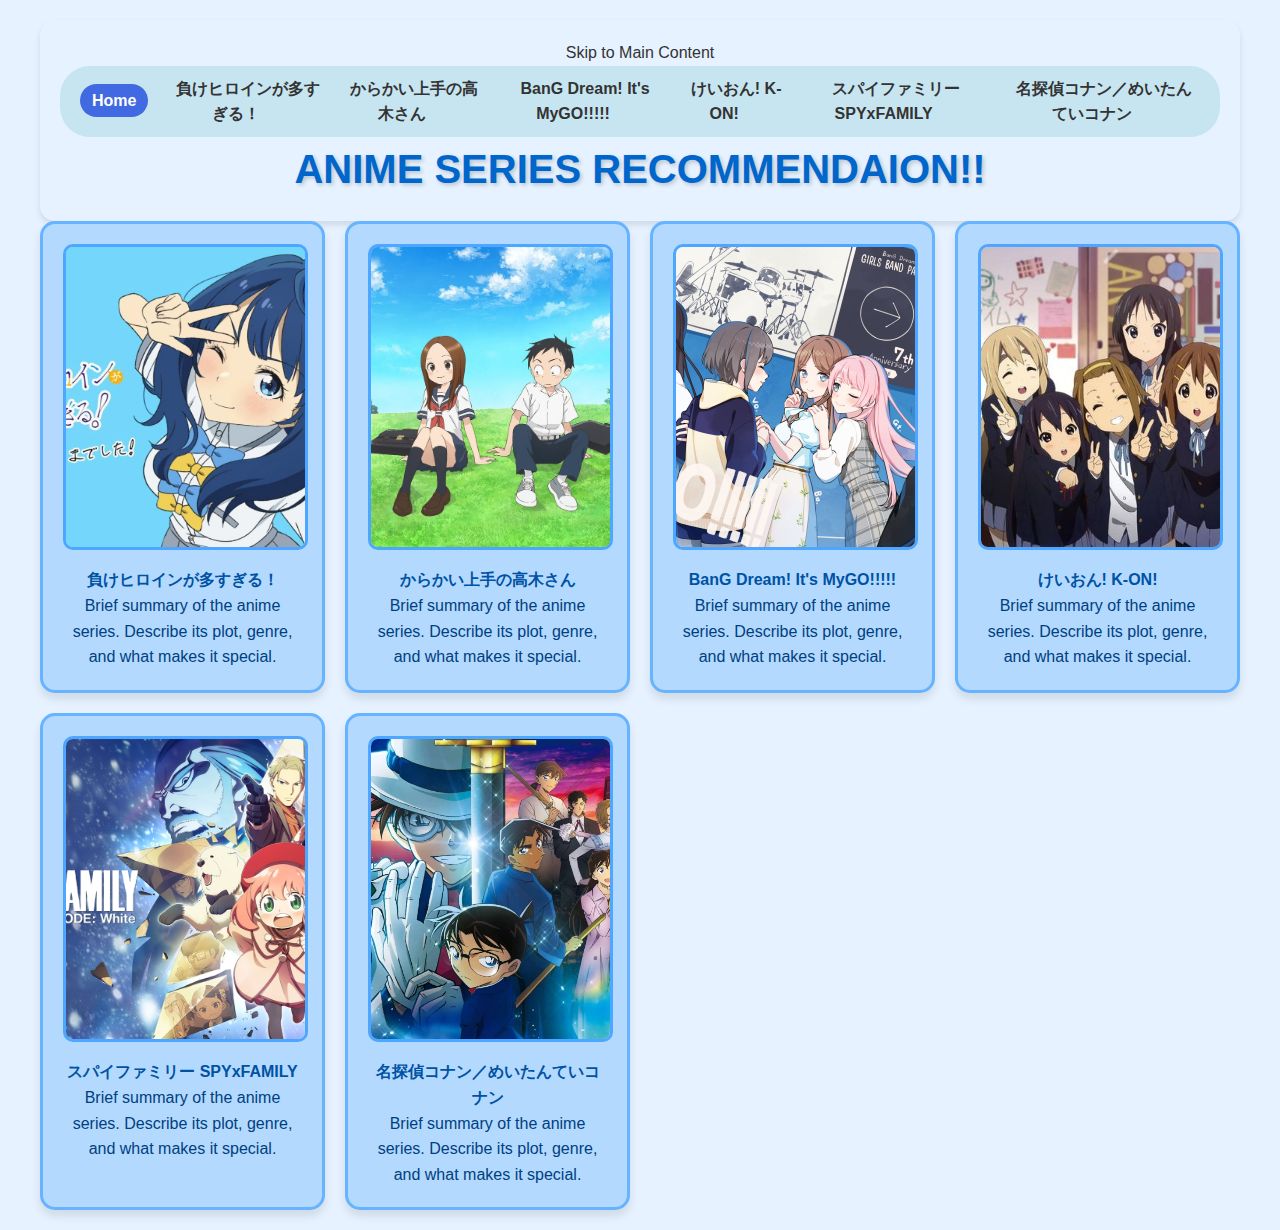
==== index.html @ f758c921 "feat: seperate html pages" ====
<!DOCTYPE html>
<html lang="en">
    <head>
        <meta charset="UTF-8">
        <meta name="viewport" content="width=device-width, initial-scale=1.0">
        <title>ANIME SERIES RECOMMENDAION!!</title>
        <link rel="stylesheet" type="text/css" href="css/html5reset.css">
        <link rel="stylesheet" href="css/style.css">
    </head>
<body>
    <header>
		<a href="#main">Skip to Main Content</a>
		<nav>
			<ul>
				<li class="active"><a href="index.html">Home</a></li>
				<li><a href="yanami.html">負けヒロインが多すぎる！</a></li>
				<li><a href="takagi.html">からかい上手の高木さん</a></li>
				<li><a href="mygo.html">BanG Dream! It's MyGO!!!!!</a></li>
				<li><a href="kon.html">けいおん! K-ON!</a></li>
                <li><a href="spy.html">スパイファミリー SPYxFAMILY</a></li>
                <li><a href="konan.html">名探偵コナン／めいたんていコナン</a></li>
			</ul>
		</nav>
		<h1>ANIME SERIES RECOMMENDAION!!</h1>
	</header>
    
    <div class="anime-grid">
        <div class="anime-card">
            <img src="images/yanami_1.jpg" alt="Anime 1">
            <h2><a href="yanami.html">負けヒロインが多すぎる！</a></h2>
            <p>Brief summary of the anime series. Describe its plot, genre, and what makes it special.</p>
        </div>
        
        <div class="anime-card">
            <img src="images/takagi_1.jpg" alt="Anime 2">
            <h2><a href="takagi.html">からかい上手の高木さん</a></h2>
            <p>Brief summary of the anime series. Describe its plot, genre, and what makes it special.</p>
        </div>
        
        <div class="anime-card">
            <img src="images/mygo_1.jpg" alt="Anime 3">
            <h2>BanG Dream! It's MyGO!!!!!</h2>
            <p>Brief summary of the anime series. Describe its plot, genre, and what makes it special.</p>
        </div>
        
        <div class="anime-card">
            <img src="images/kon_1.jpeg" alt="Anime 4">
            <h2>けいおん! K-ON!</h2>
            <p>Brief summary of the anime series. Describe its plot, genre, and what makes it special.</p>
        </div>
        
        <div class="anime-card">
            <img src="images/spy_1.png" alt="Anime 5">
            <h2>スパイファミリー SPYxFAMILY</h2>
            <p>Brief summary of the anime series. Describe its plot, genre, and what makes it special.</p>
        </div>
        <div class="anime-card">
            <img src="images/konan_1.jpg" alt="Anime 6">
            <h2>名探偵コナン／めいたんていコナン</h2>
            <p>Brief summary of the anime series. Describe its plot, genre, and what makes it special.</p>
        </div>
    </div>
</body>
</html>
---- css/style.css ----
body {
    font-family: cursive, sans-serif;
    line-height: 1.6;
    max-width: 1200px;
    margin: 0 auto;
    padding: 20px;
    background-color: #e6f2ff;
    color: #333;
}

.anime-grid {
    display: grid;
    grid-template-columns: repeat(auto-fit, minmax(250px, 1fr));
    gap: 20px;
}

.anime-card {
    background-color: #b3d9ff;
    border-radius: 15px;
    box-shadow: 0 6px 10px rgba(0,0,0,0.1);
    padding: 20px;
    text-align: center;
    transition: transform 0.3s ease;
    border: 3px solid #66b3ff;
}

.anime-card:hover {
    transform: scale(1.05);
}

.anime-card img {
    max-width: 100%;
    height: 300px;
    object-fit: cover;
    border-radius: 10px;
    border: 3px solid #4da6ff;
}

header {
    background-color: #e6f2ff;  /* Light pastel blue background */
    padding: 20px;
    text-align: center;
    border-radius: 15px;
    box-shadow: 0 4px 6px rgba(0, 0, 0, 0.1);
}

h1 {
    text-align: center;
    color: #0066cc;
    font-size: 2.5em;
    text-shadow: 2px 2px 4px rgba(0,0,0,0.2);
}

h2 {
    color: #0052a3;
    margin-top: 10px;
}

p {
    color: #004080;
}

a {
    color: inherit;  /* Keeps the original text color */
    text-decoration: none;  /* Removes the underline */
}

a:link, a:visited {
    color: inherit;
    text-decoration: none;
}

a:hover {
    text-decoration: underline;
}

nav {
    background-color: #c7e5f1;  /* Pale turquoise */
    border-radius: 30px;
    display: inline-block;
    padding: 10px 20px;
}

nav ul {
    display: flex;
    list-style-type: none;
    gap: 15px;  /* Space between menu items */
    align-items: center;
}

nav ul li {
    position: relative;
}

nav ul li a {
    text-decoration: none;
    color: #4682b4;  /* Steel blue */
    font-weight: bold;
    padding: 8px 12px;
    border-radius: 20px;
    transition: all 0.3s ease;
}

nav ul li a:hover {
    background-color: #87cefa;  /* Light sky blue */
    color: white;
    transform: scale(1.05);
}

/* Active Page Indicator */
nav ul li.active a {
    background-color: #4169e1;  /* Royal blue */
    color: white;
}

/* Responsive Adjustments */
@media (max-width: 600px) {
    nav ul {
        flex-direction: column;
    }
}
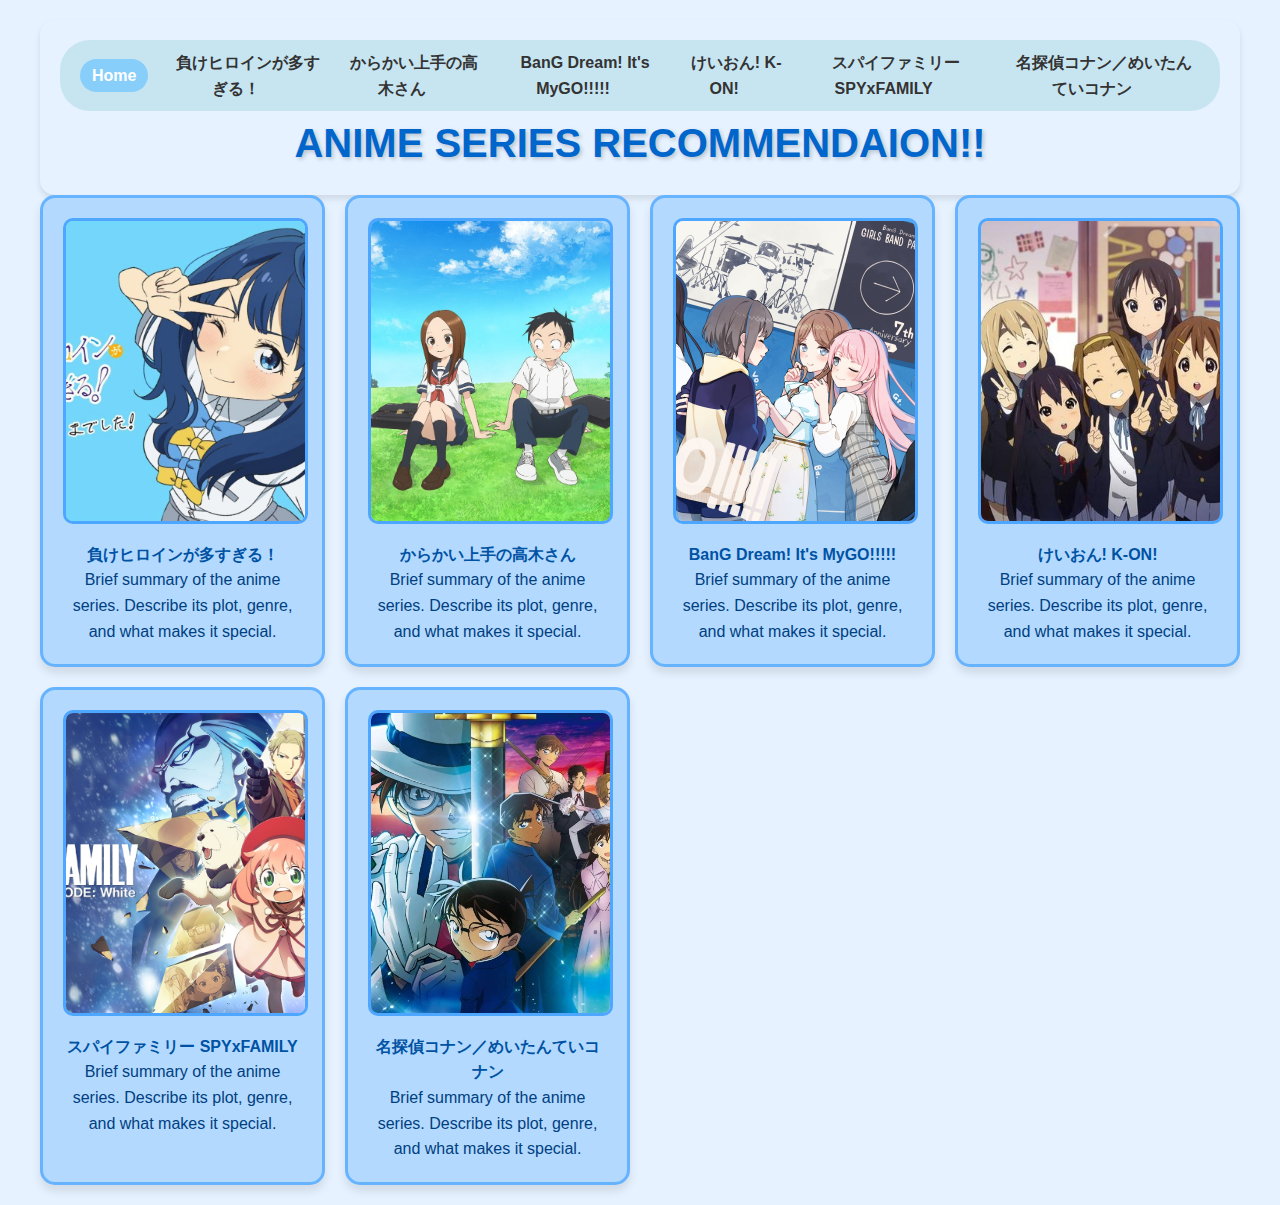
==== commit b9880133: "feat: reference to seperate html pages" ====
--- a/index.html
+++ b/index.html
@@ -9,7 +9,6 @@
     </head>
 <body>
     <header>
-		<a href="#main">Skip to Main Content</a>
 		<nav>
 			<ul>
 				<li class="active"><a href="index.html">Home</a></li>
@@ -39,24 +38,24 @@
         
         <div class="anime-card">
             <img src="images/mygo_1.jpg" alt="Anime 3">
-            <h2>BanG Dream! It's MyGO!!!!!</h2>
+            <h2><a href="mygo.html">BanG Dream! It's MyGO!!!!!</a></h2>
             <p>Brief summary of the anime series. Describe its plot, genre, and what makes it special.</p>
         </div>
         
         <div class="anime-card">
             <img src="images/kon_1.jpeg" alt="Anime 4">
-            <h2>けいおん! K-ON!</h2>
+            <h2><a href="kon.html">けいおん! K-ON!</a></h2>
             <p>Brief summary of the anime series. Describe its plot, genre, and what makes it special.</p>
         </div>
         
         <div class="anime-card">
             <img src="images/spy_1.png" alt="Anime 5">
-            <h2>スパイファミリー SPYxFAMILY</h2>
+            <h2><a href="spy.html">スパイファミリー SPYxFAMILY</a></h2>
             <p>Brief summary of the anime series. Describe its plot, genre, and what makes it special.</p>
         </div>
         <div class="anime-card">
             <img src="images/konan_1.jpg" alt="Anime 6">
-            <h2>名探偵コナン／めいたんていコナン</h2>
+            <h2><a href="konan.html">名探偵コナン／めいたんていコナン</a></h2>
             <p>Brief summary of the anime series. Describe its plot, genre, and what makes it special.</p>
         </div>
     </div>
--- a/css/style.css
+++ b/css/style.css
@@ -109,7 +109,7 @@
 
 /* Active Page Indicator */
 nav ul li.active a {
-    background-color: #4169e1;  /* Royal blue */
+    background-color: #87cefa;  /* Royal blue */
     color: white;
 }
 
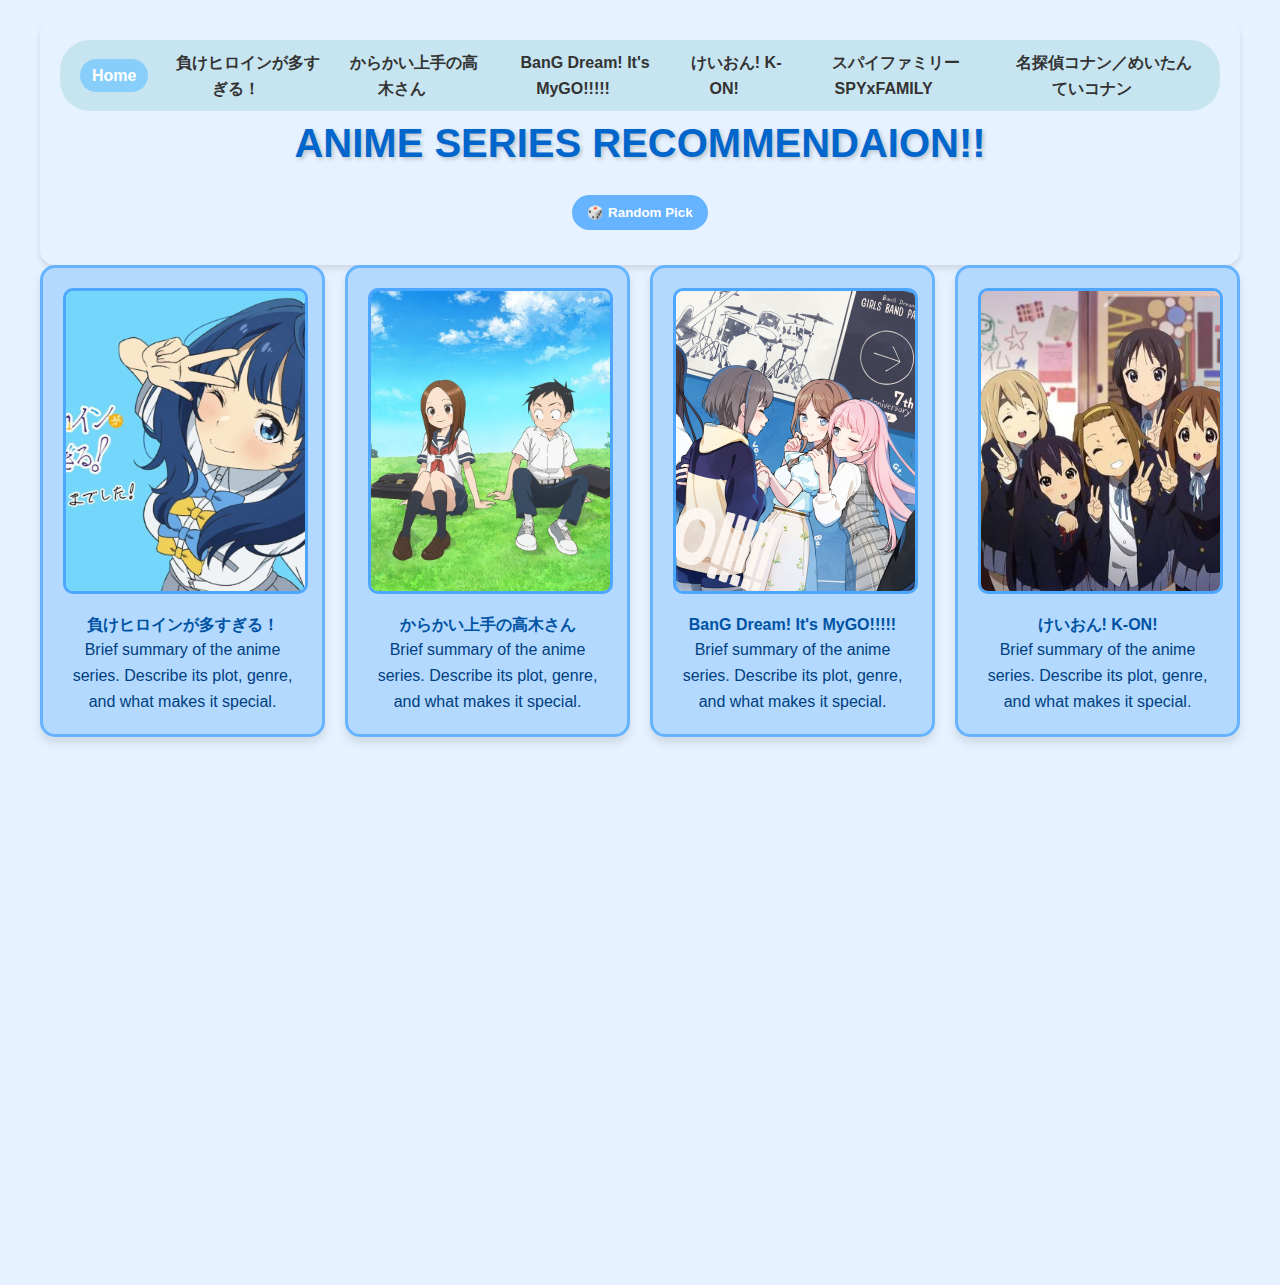
==== commit d4407dac: "feat: subpage template and js" ====
--- a/index.html
+++ b/index.html
@@ -59,5 +59,6 @@
             <p>Brief summary of the anime series. Describe its plot, genre, and what makes it special.</p>
         </div>
     </div>
+    <script src="js/anime_interactions.js"></script>
 </body>
 </html>--- a/css/style.css
+++ b/css/style.css
@@ -118,4 +118,54 @@
     nav ul {
         flex-direction: column;
     }
+}
+
+.recommendation-container {
+    /* font-family: cursive, sans-serif; */
+    display: flex;
+    flex-direction: column;
+    align-items: center;
+    margin-top: 20px;
+}
+
+.recommendation-btn {
+    font-family: cursive, sans-serif;
+    background-color: #66b3ff;
+    color: white;
+    border: none;
+    padding: 10px 15px;
+    border-radius: 25px;
+    cursor: pointer;
+    transition: all 0.3s ease;
+    font-weight: bold;
+}
+
+.recommendation-btn:hover {
+    background-color: #4da6ff;
+    transform: scale(1.05) rotate(3deg);
+}
+
+.recommendation-result {
+    margin-top: 15px;
+    text-align: center;
+    color: #0066cc;
+    font-weight: bold;
+}
+
+.anime-card.recommended {
+    border: 3px solid #ff6b6b;
+    box-shadow: 0 0 25px rgba(255, 107, 107, 0.3);
+    animation: pulse 1.5s infinite;
+}
+
+@keyframes pulse {
+    0% {
+        transform: scale(1);
+    }
+    50% {
+        transform: scale(1.02);
+    }
+    100% {
+        transform: scale(1);
+    }
 }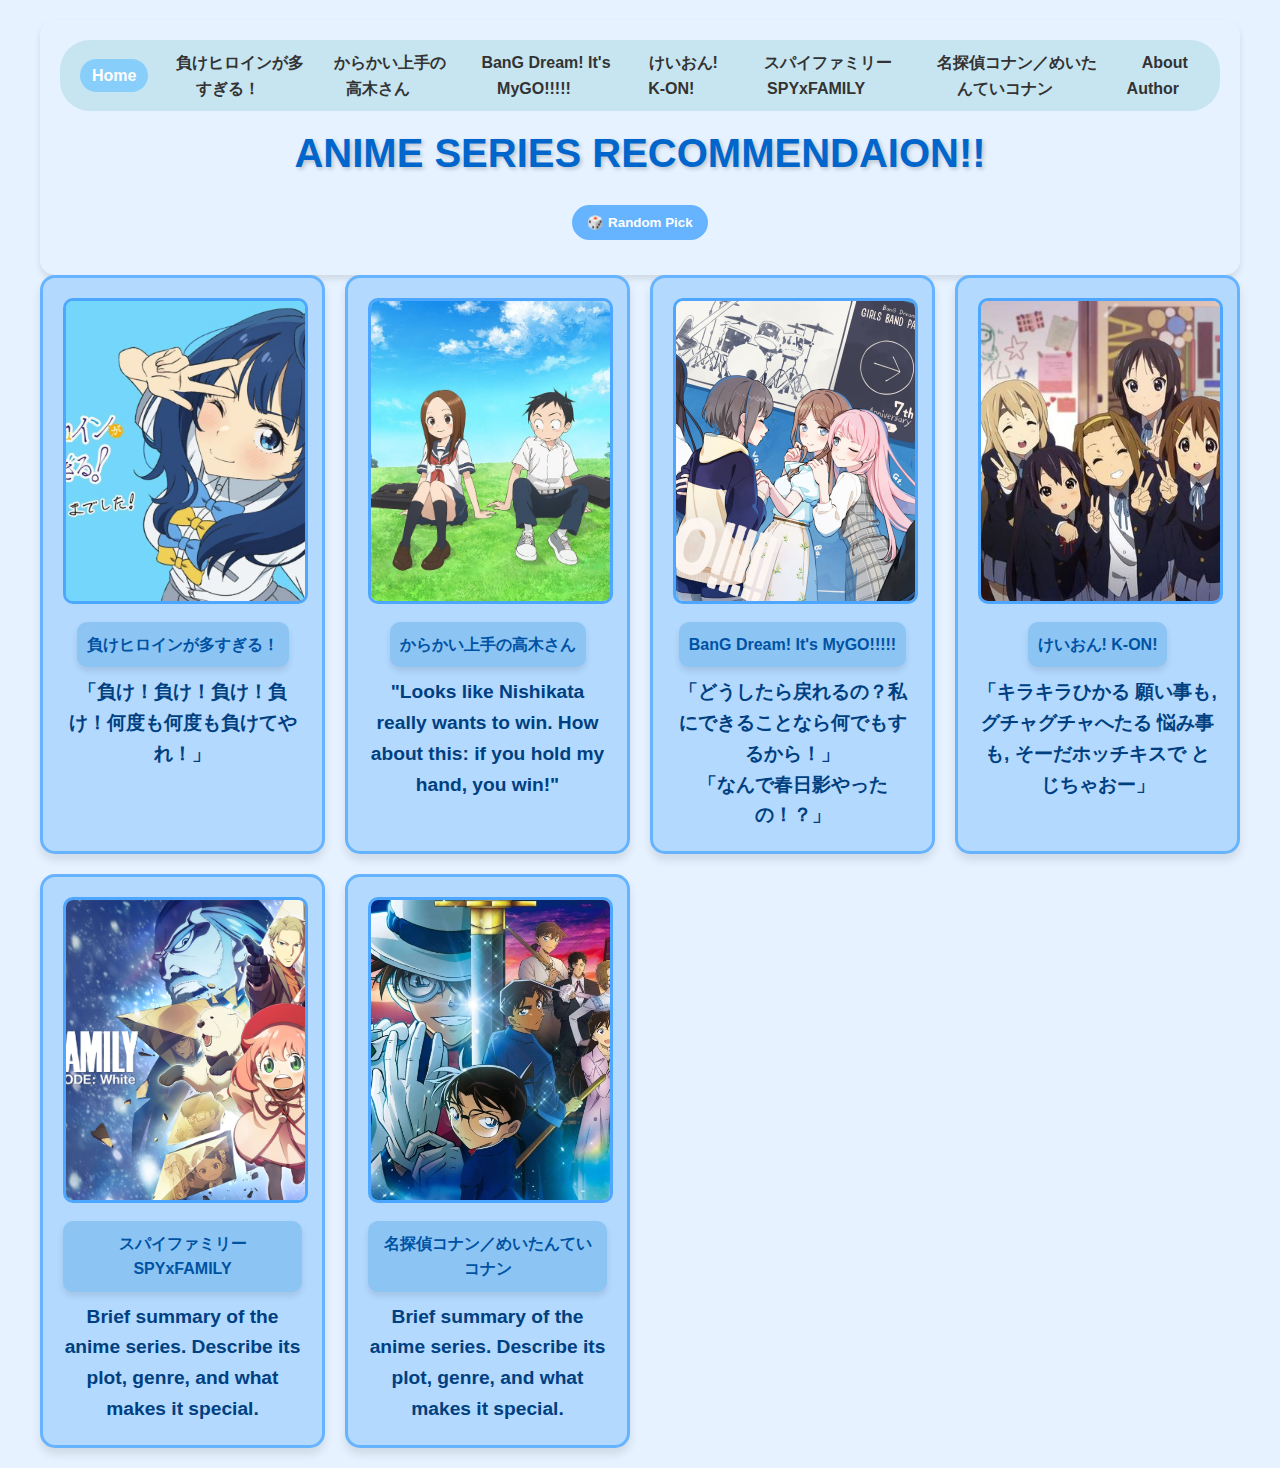
==== commit 26a5bca5: "feat: some update" ====
--- a/index.html
+++ b/index.html
@@ -18,6 +18,7 @@
 				<li><a href="kon.html">けいおん! K-ON!</a></li>
                 <li><a href="spy.html">スパイファミリー SPYxFAMILY</a></li>
                 <li><a href="konan.html">名探偵コナン／めいたんていコナン</a></li>
+                <li><a href="author_info.html">About Author</a></li>
 			</ul>
 		</nav>
 		<h1>ANIME SERIES RECOMMENDAION!!</h1>
@@ -27,25 +28,27 @@
         <div class="anime-card">
             <img src="images/yanami_1.jpg" alt="Anime 1">
             <h2><a href="yanami.html">負けヒロインが多すぎる！</a></h2>
-            <p>Brief summary of the anime series. Describe its plot, genre, and what makes it special.</p>
+            <p>「負け！負け！負け！負け！何度も何度も負けてやれ！」</p>
         </div>
         
         <div class="anime-card">
             <img src="images/takagi_1.jpg" alt="Anime 2">
             <h2><a href="takagi.html">からかい上手の高木さん</a></h2>
-            <p>Brief summary of the anime series. Describe its plot, genre, and what makes it special.</p>
+            <p>"Looks like Nishikata really wants to win. How about this: if you hold my hand, you win!"</p>
         </div>
         
         <div class="anime-card">
             <img src="images/mygo_1.jpg" alt="Anime 3">
             <h2><a href="mygo.html">BanG Dream! It's MyGO!!!!!</a></h2>
-            <p>Brief summary of the anime series. Describe its plot, genre, and what makes it special.</p>
+            <p>「どうしたら戻れるの？私にできることなら何でもするから！」</br>「なんで春日影やったの！？」</p>
         </div>
         
         <div class="anime-card">
             <img src="images/kon_1.jpeg" alt="Anime 4">
             <h2><a href="kon.html">けいおん! K-ON!</a></h2>
-            <p>Brief summary of the anime series. Describe its plot, genre, and what makes it special.</p>
+            <p>「キラキラひかる 願い事も,
+                グチャグチャへたる 悩み事も,
+                そーだホッチキスで とじちゃおー」</p>
         </div>
         
         <div class="anime-card">
--- a/css/style.css
+++ b/css/style.css
@@ -45,6 +45,7 @@
 }
 
 h1 {
+    margin-top: 10px;
     text-align: center;
     color: #0066cc;
     font-size: 2.5em;
@@ -52,12 +53,20 @@
 }
 
 h2 {
+    display: inline-block;
+    background-color: #8cc5f3; 
     color: #0052a3;
     margin-top: 10px;
+    margin-bottom: 10px;
+    padding: 10px;
+    border-radius: 10px;
+    box-shadow: 0 4px 6px rgba(0, 0, 0, 0.1);
 }
 
 p {
     color: #004080;
+    font-weight: bold;
+    font-size: 1.2em;
 }
 
 a {
@@ -94,7 +103,7 @@
 
 nav ul li a {
     text-decoration: none;
-    color: #4682b4;  /* Steel blue */
+    color: #4682b4;  
     font-weight: bold;
     padding: 8px 12px;
     border-radius: 20px;
@@ -168,4 +177,24 @@
     100% {
         transform: scale(1);
     }
+}
+
+.poster-grid {
+    display: grid;
+    grid-template-columns: repeat(auto-fit, minmax(200px, 1fr));
+    gap: 15px;
+    width: 100%;
+}
+
+.poster-grid img {
+    width: 100%;
+    height: 250px;
+    object-fit: cover;
+    border-radius: 10px;
+    box-shadow: 0 4px 6px rgba(0,0,0,0.1);
+    transition: transform 0.3s ease;
+}
+
+.poster-grid img:hover {
+    transform: scale(1.05);
 }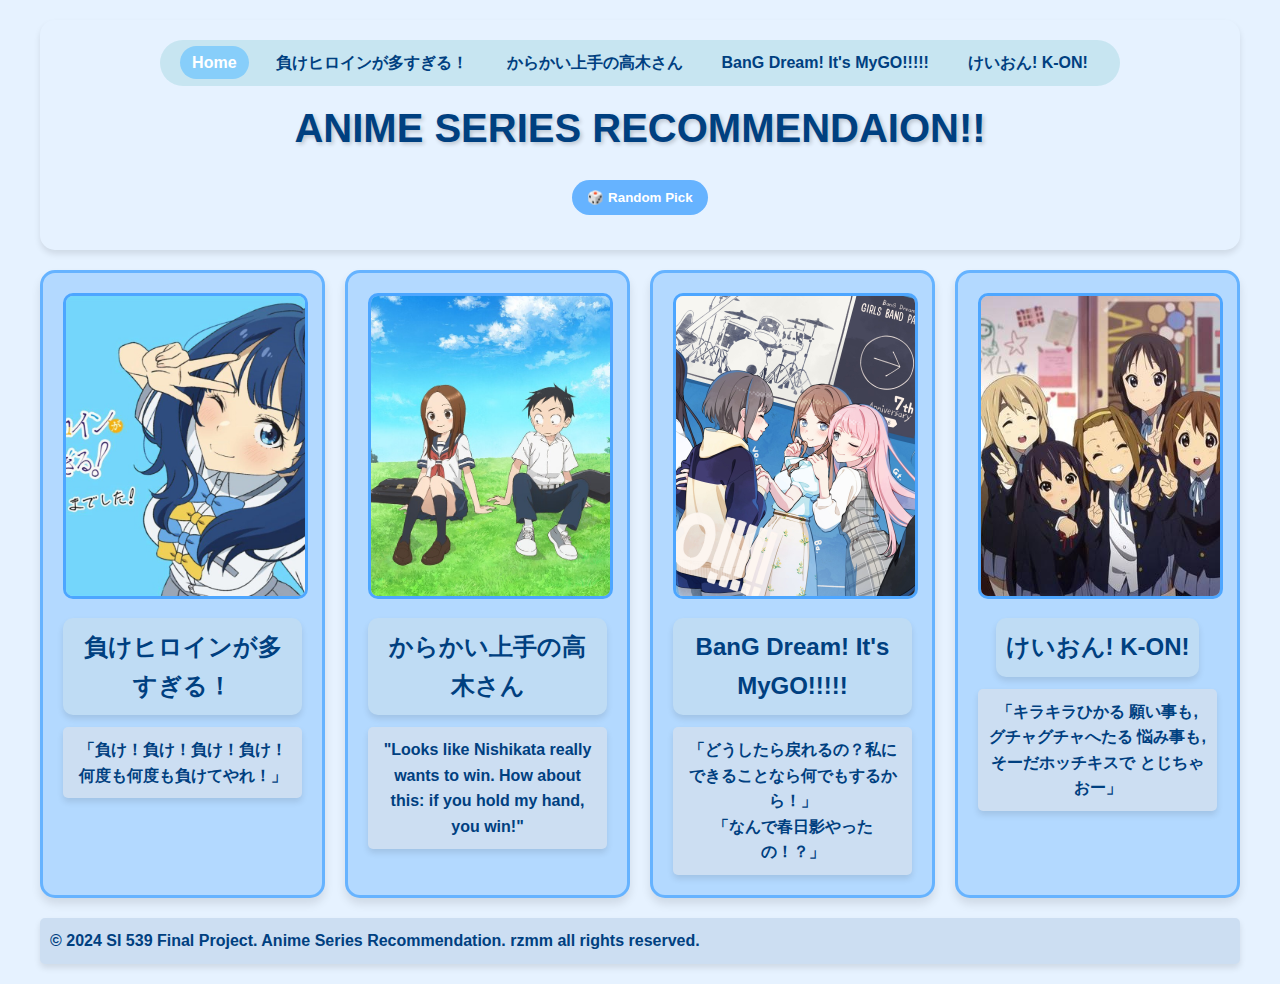
==== commit a3db881e: "feat: mobile view" ====
--- a/index.html
+++ b/index.html
@@ -16,9 +16,6 @@
 				<li><a href="takagi.html">からかい上手の高木さん</a></li>
 				<li><a href="mygo.html">BanG Dream! It's MyGO!!!!!</a></li>
 				<li><a href="kon.html">けいおん! K-ON!</a></li>
-                <li><a href="spy.html">スパイファミリー SPYxFAMILY</a></li>
-                <li><a href="konan.html">名探偵コナン／めいたんていコナン</a></li>
-                <li><a href="author_info.html">About Author</a></li>
 			</ul>
 		</nav>
 		<h1>ANIME SERIES RECOMMENDAION!!</h1>
@@ -51,7 +48,7 @@
                 そーだホッチキスで とじちゃおー」</p>
         </div>
         
-        <div class="anime-card">
+        <!-- <div class="anime-card">
             <img src="images/spy_1.png" alt="Anime 5">
             <h2><a href="spy.html">スパイファミリー SPYxFAMILY</a></h2>
             <p>Brief summary of the anime series. Describe its plot, genre, and what makes it special.</p>
@@ -60,8 +57,11 @@
             <img src="images/konan_1.jpg" alt="Anime 6">
             <h2><a href="konan.html">名探偵コナン／めいたんていコナン</a></h2>
             <p>Brief summary of the anime series. Describe its plot, genre, and what makes it special.</p>
-        </div>
+        </div> -->
     </div>
+    <footer>
+        <p>&copy; 2024 SI 539 Final Project. Anime Series Recommendation. rzmm all rights reserved.</p>
+    </footer>
     <script src="js/anime_interactions.js"></script>
 </body>
 </html>--- a/css/style.css
+++ b/css/style.css
@@ -1,5 +1,5 @@
 body {
-    font-family: cursive, sans-serif;
+    font-family: "Comic Sans MS", cursive, sans-serif;
     line-height: 1.6;
     max-width: 1200px;
     margin: 0 auto;
@@ -17,7 +17,7 @@
 .anime-card {
     background-color: #b3d9ff;
     border-radius: 15px;
-    box-shadow: 0 6px 10px rgba(0,0,0,0.1);
+    box-shadow: 0 6px 10px rgba(0, 0, 0, 0.1);
     padding: 20px;
     text-align: center;
     transition: transform 0.3s ease;
@@ -37,27 +37,30 @@
 }
 
 header {
-    background-color: #e6f2ff;  /* Light pastel blue background */
+    background-color: #e6f2ff;
+    /* Light pastel blue background */
     padding: 20px;
     text-align: center;
     border-radius: 15px;
     box-shadow: 0 4px 6px rgba(0, 0, 0, 0.1);
+    color: #004080;
 }
 
 h1 {
     margin-top: 10px;
     text-align: center;
-    color: #0066cc;
+    color: #004080;
     font-size: 2.5em;
-    text-shadow: 2px 2px 4px rgba(0,0,0,0.2);
+    text-shadow: 2px 2px 4px rgba(0, 0, 0, 0.2);
 }
 
 h2 {
+    font-size: 1.5em;
     display: inline-block;
-    background-color: #8cc5f3; 
-    color: #0052a3;
-    margin-top: 10px;
-    margin-bottom: 10px;
+    background-color: #bfdcf4;
+    color: #004080;
+    margin-top: 12px;
+    margin-bottom: 12px;
     padding: 10px;
     border-radius: 10px;
     box-shadow: 0 4px 6px rgba(0, 0, 0, 0.1);
@@ -66,15 +69,22 @@
 p {
     color: #004080;
     font-weight: bold;
-    font-size: 1.2em;
+    font-size: 1em;
+    background-color: #ccdef2;
+    padding: 10px;
+    border-radius: 5px;
+    box-shadow: 0 4px 6px rgba(0, 0, 0, 0.1);
 }
 
 a {
-    color: inherit;  /* Keeps the original text color */
-    text-decoration: none;  /* Removes the underline */
-}
-
-a:link, a:visited {
+    color: inherit;
+    /* Keeps the original text color */
+    text-decoration: none;
+    /* Removes the underline */
+}
+
+a:link,
+a:visited {
     color: inherit;
     text-decoration: none;
 }
@@ -84,7 +94,8 @@
 }
 
 nav {
-    background-color: #c7e5f1;  /* Pale turquoise */
+    background-color: #c7e5f1;
+    /* Pale turquoise */
     border-radius: 30px;
     display: inline-block;
     padding: 10px 20px;
@@ -93,7 +104,8 @@
 nav ul {
     display: flex;
     list-style-type: none;
-    gap: 15px;  /* Space between menu items */
+    gap: 15px;
+    /* Space between menu items */
     align-items: center;
 }
 
@@ -103,7 +115,7 @@
 
 nav ul li a {
     text-decoration: none;
-    color: #4682b4;  
+    color: #4682b4;
     font-weight: bold;
     padding: 8px 12px;
     border-radius: 20px;
@@ -111,22 +123,17 @@
 }
 
 nav ul li a:hover {
-    background-color: #87cefa;  /* Light sky blue */
+    background-color: #87cefa;
+    /* Light sky blue */
     color: white;
     transform: scale(1.05);
 }
 
 /* Active Page Indicator */
 nav ul li.active a {
-    background-color: #87cefa;  /* Royal blue */
+    background-color: #87cefa;
+    /* Royal blue */
     color: white;
-}
-
-/* Responsive Adjustments */
-@media (max-width: 600px) {
-    nav ul {
-        flex-direction: column;
-    }
 }
 
 .recommendation-container {
@@ -171,9 +178,11 @@
     0% {
         transform: scale(1);
     }
+
     50% {
         transform: scale(1.02);
     }
+
     100% {
         transform: scale(1);
     }
@@ -191,10 +200,36 @@
     height: 250px;
     object-fit: cover;
     border-radius: 10px;
-    box-shadow: 0 4px 6px rgba(0,0,0,0.1);
+    box-shadow: 0 4px 6px rgba(0, 0, 0, 0.1);
     transition: transform 0.3s ease;
 }
 
 .poster-grid img:hover {
     transform: scale(1.05);
-}+}
+
+.anime-grid {
+    display: grid;
+    grid-template-columns: repeat(4, 1fr);
+    gap: 20px;
+    justify-content: center;
+    align-items: stretch;
+    margin-top: 20px;
+    margin-bottom: 20px;
+}
+
+/* Tablet view - 2 columns */
+@media (max-width: 1024px) {
+    .anime-grid {
+        grid-template-columns: repeat(2, 1fr);
+    }
+}
+
+/* Mobile view - 1 column */
+@media (max-width: 600px) {
+    .anime-grid {
+        grid-template-columns: 1fr;
+    }
+}
+
+
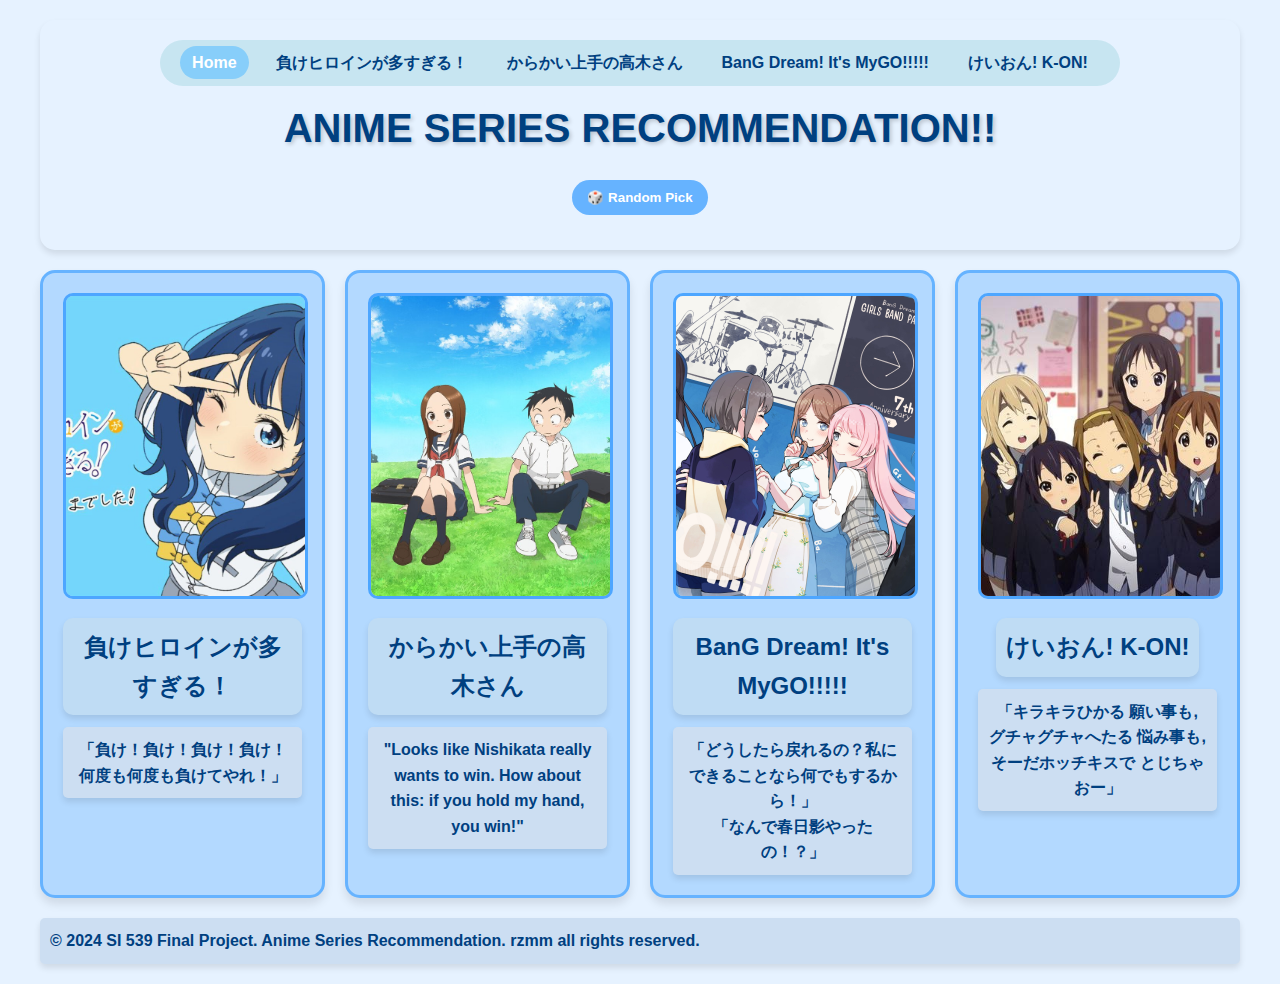
==== commit 1c7f22fb: "feat: description on click" ====
--- a/index.html
+++ b/index.html
@@ -3,61 +3,66 @@
     <head>
         <meta charset="UTF-8">
         <meta name="viewport" content="width=device-width, initial-scale=1.0">
-        <title>ANIME SERIES RECOMMENDAION!!</title>
+        <title>ANIME SERIES RECOMMENDATION!!</title>
         <link rel="stylesheet" type="text/css" href="css/html5reset.css">
         <link rel="stylesheet" href="css/style.css">
     </head>
 <body>
     <header>
-		<nav>
-			<ul>
-				<li class="active"><a href="index.html">Home</a></li>
-				<li><a href="yanami.html">負けヒロインが多すぎる！</a></li>
-				<li><a href="takagi.html">からかい上手の高木さん</a></li>
-				<li><a href="mygo.html">BanG Dream! It's MyGO!!!!!</a></li>
-				<li><a href="kon.html">けいおん! K-ON!</a></li>
-			</ul>
-		</nav>
-		<h1>ANIME SERIES RECOMMENDAION!!</h1>
-	</header>
+        <nav>
+            <ul>
+                <li class="active"><a href="index.html">Home</a></li>
+                <li><a href="yanami.html">負けヒロインが多すぎる！</a></li>
+                <li><a href="takagi.html">からかい上手の高木さん</a></li>
+                <li><a href="mygo.html">BanG Dream! It's MyGO!!!!!</a></li>
+                <li><a href="kon.html">けいおん! K-ON!</a></li>
+            </ul>
+        </nav>
+        <h1>ANIME SERIES RECOMMENDATION!!</h1>
+    </header>
     
     <div class="anime-grid">
-        <div class="anime-card">
+        <div class="anime-card" data-title="負けヒロインが多すぎる！" data-description="A unique anime that explores the theme of heroines who constantly face defeat, challenging traditional narrative expectations and diving deep into psychological resilience and character growth.">
             <img src="images/yanami_1.jpg" alt="Anime 1">
             <h2><a href="yanami.html">負けヒロインが多すぎる！</a></h2>
             <p>「負け！負け！負け！負け！何度も何度も負けてやれ！」</p>
+            <div class="description-card">
+                <h3>負けヒロインが多すぎる！</h3>
+                <p>A unique anime that explores the theme of heroines who constantly face defeat, challenging traditional narrative expectations and diving deep into psychological resilience and character growth.</p>
+            </div>
         </div>
         
-        <div class="anime-card">
+        <div class="anime-card" data-title="からかい上手の高木さん" data-description="A heartwarming and playful slice-of-life anime about a middle school girl who constantly teases her classmate, creating a unique and endearing relationship filled with humor and subtle affection.">
             <img src="images/takagi_1.jpg" alt="Anime 2">
             <h2><a href="takagi.html">からかい上手の高木さん</a></h2>
             <p>"Looks like Nishikata really wants to win. How about this: if you hold my hand, you win!"</p>
+            <div class="description-card">
+                <h3>からかい上手の高木さん</h3>
+                <p>A heartwarming and playful slice-of-life anime about a middle school girl who constantly teases her classmate, creating a unique and endearing relationship filled with humor and subtle affection.</p>
+            </div>
         </div>
         
-        <div class="anime-card">
+        <div class="anime-card" data-title="BanG Dream! It's MyGO!!!!!" data-description="A passionate musical anime that follows a group of young musicians struggling with their individual dreams, personal conflicts, and the challenging journey of forming a band.">
             <img src="images/mygo_1.jpg" alt="Anime 3">
             <h2><a href="mygo.html">BanG Dream! It's MyGO!!!!!</a></h2>
             <p>「どうしたら戻れるの？私にできることなら何でもするから！」</br>「なんで春日影やったの！？」</p>
+            <div class="description-card">
+                <h3>BanG Dream! It's MyGO!!!!!</h3>
+                <p>A passionate musical anime that follows a group of young musicians struggling with their individual dreams, personal conflicts, and the challenging journey of forming a band.</p>
+            </div>
         </div>
         
-        <div class="anime-card">
+        <div class="anime-card" data-title="けいおん! K-ON!" data-description="A delightful and charming slice-of-life anime about a high school light music club, focusing on friendship, music, and the joys of youth through the experiences of five school girls.">
             <img src="images/kon_1.jpeg" alt="Anime 4">
             <h2><a href="kon.html">けいおん! K-ON!</a></h2>
             <p>「キラキラひかる 願い事も,
                 グチャグチャへたる 悩み事も,
                 そーだホッチキスで とじちゃおー」</p>
+            <div class="description-card">
+                <h3>けいおん! K-ON!</h3>
+                <p>A delightful and charming slice-of-life anime about a high school light music club, focusing on friendship, music, and the joys of youth through the experiences of five school girls.</p>
+            </div>
         </div>
-        
-        <!-- <div class="anime-card">
-            <img src="images/spy_1.png" alt="Anime 5">
-            <h2><a href="spy.html">スパイファミリー SPYxFAMILY</a></h2>
-            <p>Brief summary of the anime series. Describe its plot, genre, and what makes it special.</p>
-        </div>
-        <div class="anime-card">
-            <img src="images/konan_1.jpg" alt="Anime 6">
-            <h2><a href="konan.html">名探偵コナン／めいたんていコナン</a></h2>
-            <p>Brief summary of the anime series. Describe its plot, genre, and what makes it special.</p>
-        </div> -->
     </div>
     <footer>
         <p>&copy; 2024 SI 539 Final Project. Anime Series Recommendation. rzmm all rights reserved.</p>
--- a/css/style.css
+++ b/css/style.css
@@ -232,4 +232,74 @@
     }
 }
 
-
+/* Description Card Styles */
+.anime-card {
+    position: relative;
+    transition: all 0.3s ease;
+}
+
+.anime-card .description-card {
+    display: none;
+    position: absolute;
+    top: 100%;
+    left: 0;
+    width: 100%;
+    background-color: rgba(255, 255, 255, 0.95);
+    border: 1px solid #ddd;
+    border-radius: 8px;
+    padding: 15px;
+    box-shadow: 0 4px 6px rgba(0, 0, 0, 0.1);
+    z-index: 10;
+    max-height: 300px;
+    overflow-y: auto;
+}
+
+.anime-card.description-active .description-card {
+    display: block;
+    animation: slideIn 0.3s ease;
+}
+
+@keyframes slideIn {
+    from {
+        opacity: 0;
+        transform: translateY(-10px);
+    }
+    to {
+        opacity: 1;
+        transform: translateY(0);
+    }
+}
+
+.description-card h3 {
+    margin-bottom: 10px;
+    color: #333;
+    font-size: 1.2em;
+    border-bottom: 2px solid #f0f0f0;
+    padding-bottom: 5px;
+}
+
+.description-card p {
+    color: #666;
+    line-height: 1.6;
+}
+
+/* Recommended Anime Highlight */
+.anime-card.recommended {
+    border: 2px solid #ffd700;
+    box-shadow: 0 0 15px rgba(255, 215, 0, 0.5);
+}
+
+/* Responsive adjustments */
+@media (max-width: 768px) {
+    .anime-card.description-active .description-card {
+        position: fixed;
+        top: 50%;
+        left: 50%;
+        transform: translate(-50%, -50%);
+        width: 80%;
+        max-width: 400px;
+        z-index: 100;
+    }
+}
+
+
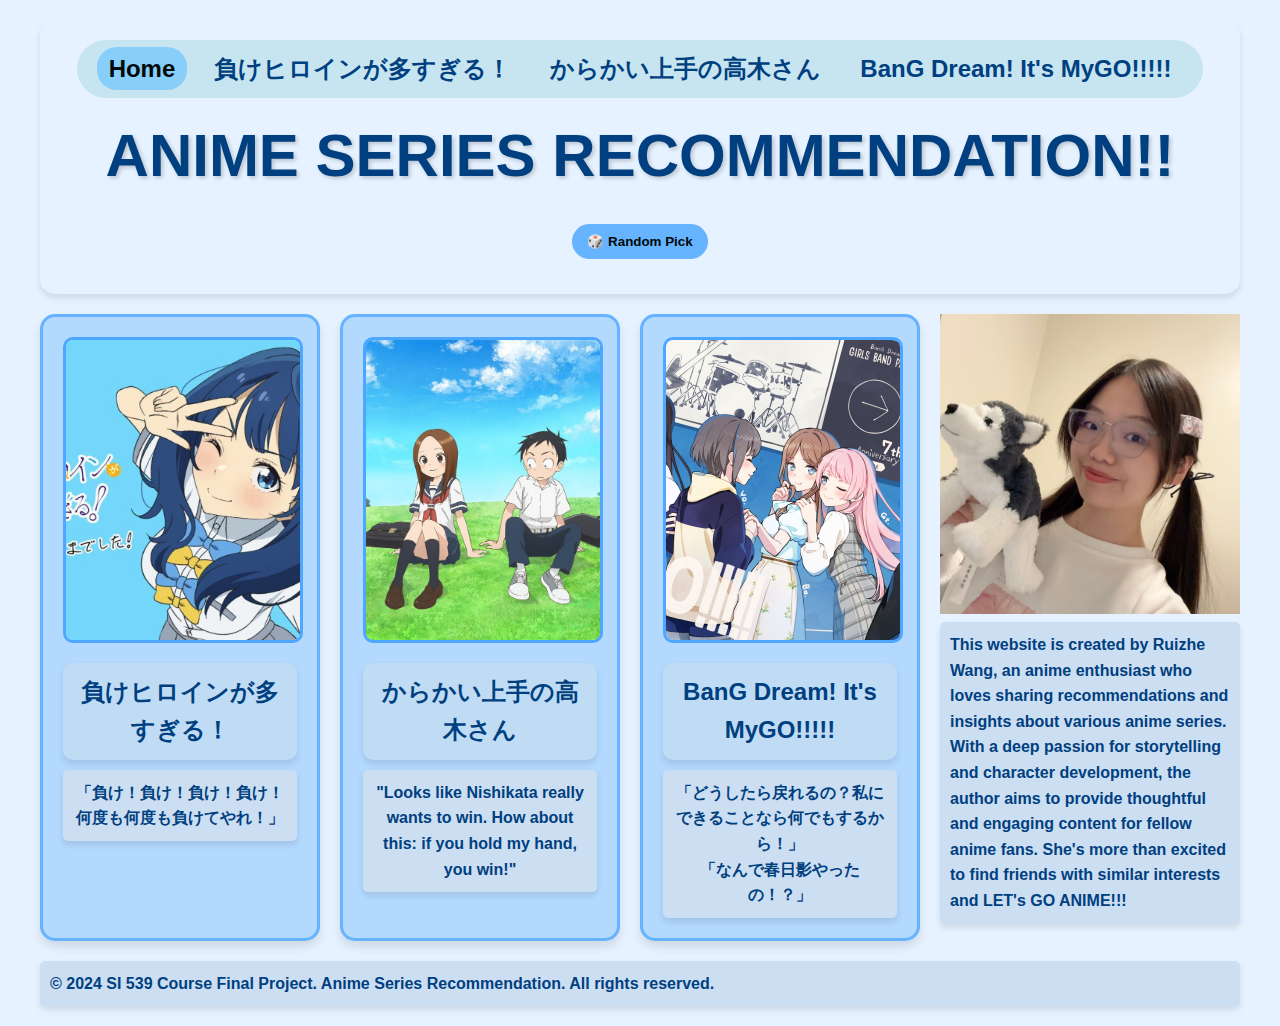
==== commit 0e4b6263: "feat: finish" ====
--- a/index.html
+++ b/index.html
@@ -1,12 +1,14 @@
 <!DOCTYPE html>
 <html lang="en">
-    <head>
-        <meta charset="UTF-8">
-        <meta name="viewport" content="width=device-width, initial-scale=1.0">
-        <title>ANIME SERIES RECOMMENDATION!!</title>
-        <link rel="stylesheet" type="text/css" href="css/html5reset.css">
-        <link rel="stylesheet" href="css/style.css">
-    </head>
+
+<head>
+    <meta charset="UTF-8">
+    <meta name="viewport" content="width=device-width, initial-scale=1.0">
+    <title>ANIME SERIES RECOMMENDATION!!</title>
+    <link rel="stylesheet" type="text/css" href="css/html5reset.css">
+    <link rel="stylesheet" href="css/style.css">
+</head>
+
 <body>
     <header>
         <nav>
@@ -15,58 +17,61 @@
                 <li><a href="yanami.html">負けヒロインが多すぎる！</a></li>
                 <li><a href="takagi.html">からかい上手の高木さん</a></li>
                 <li><a href="mygo.html">BanG Dream! It's MyGO!!!!!</a></li>
-                <li><a href="kon.html">けいおん! K-ON!</a></li>
             </ul>
         </nav>
         <h1>ANIME SERIES RECOMMENDATION!!</h1>
     </header>
-    
+<main>
     <div class="anime-grid">
-        <div class="anime-card" data-title="負けヒロインが多すぎる！" data-description="A unique anime that explores the theme of heroines who constantly face defeat, challenging traditional narrative expectations and diving deep into psychological resilience and character growth.">
+        <div class="anime-card" data-title="負けヒロインが多すぎる！"
+            data-description="A unique anime that explores the theme of heroines who constantly face defeat, challenging traditional narrative expectations and diving deep into psychological resilience and character growth.">
             <img src="images/yanami_1.jpg" alt="Anime 1">
             <h2><a href="yanami.html">負けヒロインが多すぎる！</a></h2>
             <p>「負け！負け！負け！負け！何度も何度も負けてやれ！」</p>
             <div class="description-card">
                 <h3>負けヒロインが多すぎる！</h3>
-                <p>A unique anime that explores the theme of heroines who constantly face defeat, challenging traditional narrative expectations and diving deep into psychological resilience and character growth.</p>
+                <p>A unique anime that explores the theme of heroines who constantly face defeat, challenging
+                    traditional narrative expectations and diving deep into psychological resilience and character
+                    growth.</p>
             </div>
         </div>
-        
-        <div class="anime-card" data-title="からかい上手の高木さん" data-description="A heartwarming and playful slice-of-life anime about a middle school girl who constantly teases her classmate, creating a unique and endearing relationship filled with humor and subtle affection.">
+
+        <div class="anime-card" data-title="からかい上手の高木さん"
+            data-description="A heartwarming and playful slice-of-life anime about a middle school girl who constantly teases her classmate, creating a unique and endearing relationship filled with humor and subtle affection.">
             <img src="images/takagi_1.jpg" alt="Anime 2">
             <h2><a href="takagi.html">からかい上手の高木さん</a></h2>
             <p>"Looks like Nishikata really wants to win. How about this: if you hold my hand, you win!"</p>
             <div class="description-card">
                 <h3>からかい上手の高木さん</h3>
-                <p>A heartwarming and playful slice-of-life anime about a middle school girl who constantly teases her classmate, creating a unique and endearing relationship filled with humor and subtle affection.</p>
+                <p>A heartwarming and playful slice-of-life anime about a middle school girl who constantly teases her
+                    classmate, creating a unique and endearing relationship filled with humor and subtle affection.</p>
             </div>
         </div>
-        
-        <div class="anime-card" data-title="BanG Dream! It's MyGO!!!!!" data-description="A passionate musical anime that follows a group of young musicians struggling with their individual dreams, personal conflicts, and the challenging journey of forming a band.">
+
+        <div class="anime-card" data-title="BanG Dream! It's MyGO!!!!!"
+            data-description="A passionate musical anime that follows a group of young musicians struggling with their individual dreams, personal conflicts, and the challenging journey of forming a band.">
             <img src="images/mygo_1.jpg" alt="Anime 3">
             <h2><a href="mygo.html">BanG Dream! It's MyGO!!!!!</a></h2>
             <p>「どうしたら戻れるの？私にできることなら何でもするから！」</br>「なんで春日影やったの！？」</p>
             <div class="description-card">
                 <h3>BanG Dream! It's MyGO!!!!!</h3>
-                <p>A passionate musical anime that follows a group of young musicians struggling with their individual dreams, personal conflicts, and the challenging journey of forming a band.</p>
+                <p>A passionate musical anime that follows a group of young musicians struggling with their individual
+                    dreams, personal conflicts, and the challenging journey of forming a band.</p>
             </div>
         </div>
-        
-        <div class="anime-card" data-title="けいおん! K-ON!" data-description="A delightful and charming slice-of-life anime about a high school light music club, focusing on friendship, music, and the joys of youth through the experiences of five school girls.">
-            <img src="images/kon_1.jpeg" alt="Anime 4">
-            <h2><a href="kon.html">けいおん! K-ON!</a></h2>
-            <p>「キラキラひかる 願い事も,
-                グチャグチャへたる 悩み事も,
-                そーだホッチキスで とじちゃおー」</p>
-            <div class="description-card">
-                <h3>けいおん! K-ON!</h3>
-                <p>A delightful and charming slice-of-life anime about a high school light music club, focusing on friendship, music, and the joys of youth through the experiences of five school girls.</p>
-            </div>
+        <div class="author-info">
+            <img src="images/profile.jpg" alt="Author Image" style="width: 300px; height: auto;">
+            <p>This website is created by Ruizhe Wang, an anime enthusiast who loves sharing recommendations and insights about various anime series. 
+                With a deep passion for storytelling and character development, 
+                the author aims to provide thoughtful and engaging content for fellow anime fans.
+            She's more than excited to find friends with similar interests and LET's GO ANIME!!!</p>
         </div>
     </div>
+</main>
     <footer>
-        <p>&copy; 2024 SI 539 Final Project. Anime Series Recommendation. rzmm all rights reserved.</p>
+        <p>&copy; 2024 SI 539 Course Final Project. Anime Series Recommendation. All rights reserved.</p>
     </footer>
     <script src="js/anime_interactions.js"></script>
 </body>
+
 </html>--- a/css/style.css
+++ b/css/style.css
@@ -37,6 +37,7 @@
 }
 
 header {
+    font-size: x-large;
     background-color: #e6f2ff;
     /* Light pastel blue background */
     padding: 20px;
@@ -60,7 +61,7 @@
     background-color: #bfdcf4;
     color: #004080;
     margin-top: 12px;
-    margin-bottom: 12px;
+    margin-bottom: 10px;
     padding: 10px;
     border-radius: 10px;
     box-shadow: 0 4px 6px rgba(0, 0, 0, 0.1);
@@ -125,7 +126,7 @@
 nav ul li a:hover {
     background-color: #87cefa;
     /* Light sky blue */
-    color: white;
+    color: rgb(0, 9, 8);
     transform: scale(1.05);
 }
 
@@ -133,7 +134,7 @@
 nav ul li.active a {
     background-color: #87cefa;
     /* Royal blue */
-    color: white;
+    color: rgb(0, 9, 8);
 }
 
 .recommendation-container {
@@ -147,7 +148,7 @@
 .recommendation-btn {
     font-family: cursive, sans-serif;
     background-color: #66b3ff;
-    color: white;
+    color: rgb(0, 9, 8);
     border: none;
     padding: 10px 15px;
     border-radius: 25px;
@@ -229,6 +230,12 @@
 @media (max-width: 600px) {
     .anime-grid {
         grid-template-columns: 1fr;
+    }
+    header {
+        font-size: 1.5em;
+        display: flex;
+        flex-direction: column;
+        align-items: center;
     }
 }
 
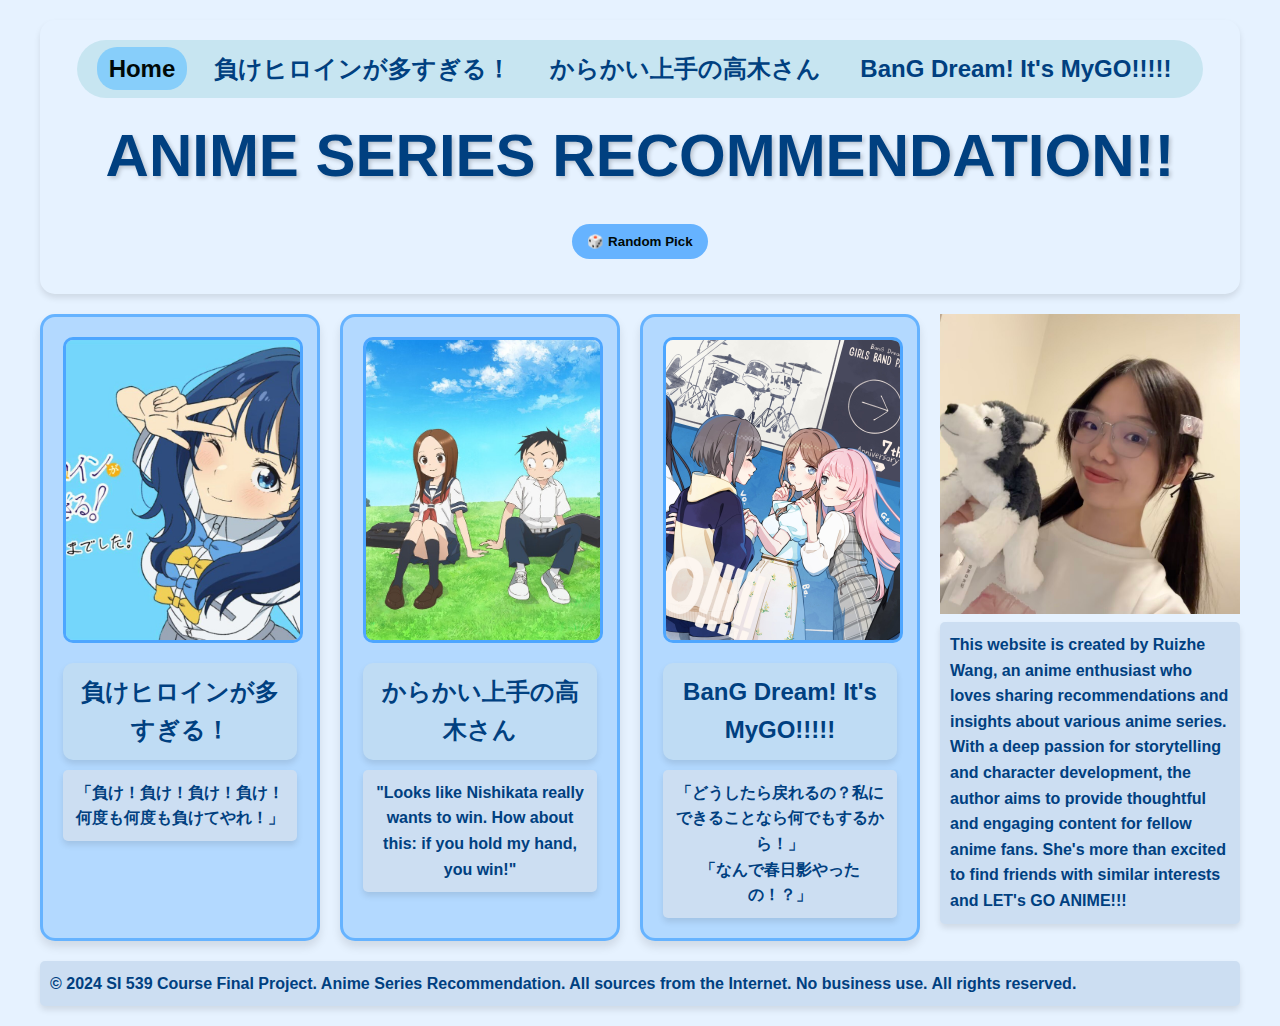
==== commit a5bf6644: "feat: footer disclaimer" ====
--- a/index.html
+++ b/index.html
@@ -69,7 +69,7 @@
     </div>
 </main>
     <footer>
-        <p>&copy; 2024 SI 539 Course Final Project. Anime Series Recommendation. All rights reserved.</p>
+        <p>&copy; 2024 SI 539 Course Final Project. Anime Series Recommendation. All sources from the Internet. No business use. All rights reserved.</p>
     </footer>
     <script src="js/anime_interactions.js"></script>
 </body>
--- a/css/style.css
+++ b/css/style.css
@@ -309,4 +309,10 @@
     }
 }
 
-
+@media (prefers-reduced-motion: reduce) {
+    .anime-card,
+    .recommendation-btn {
+        animation: none;
+        transition: none;
+    }
+}
